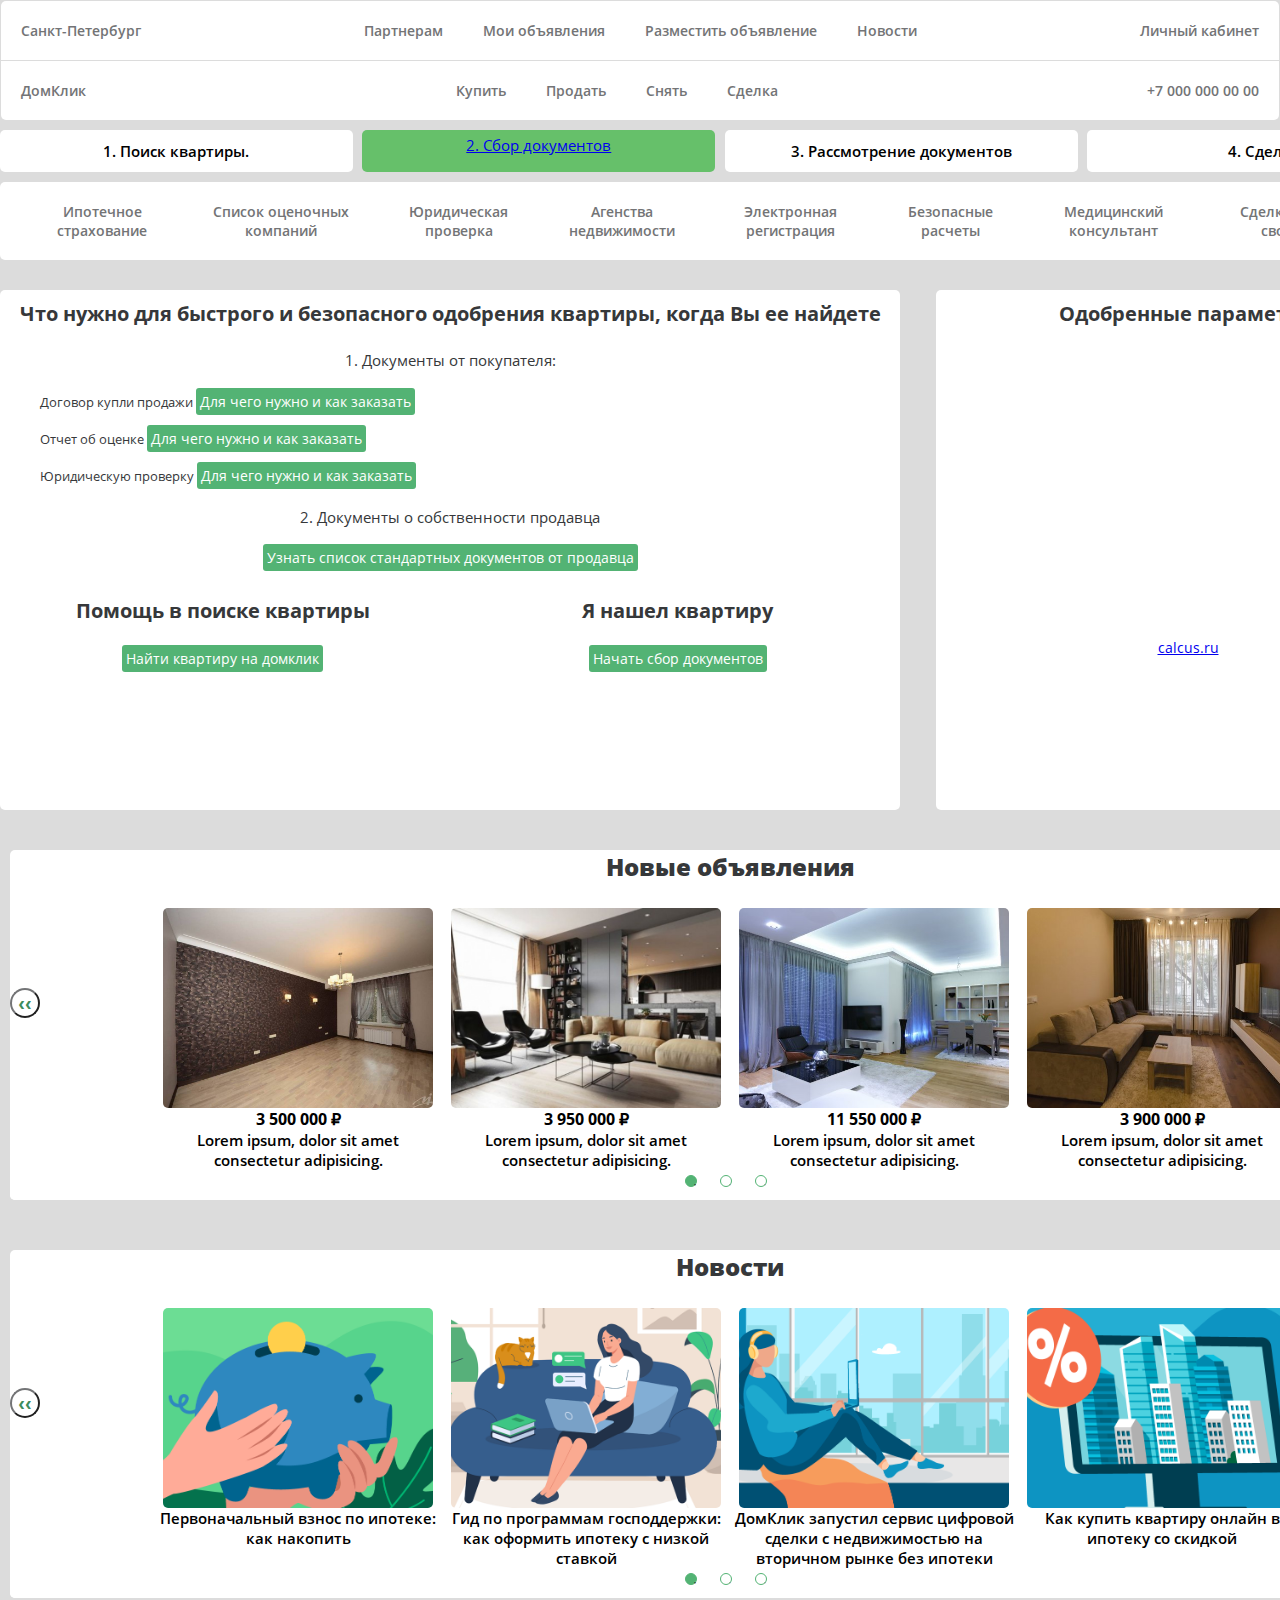
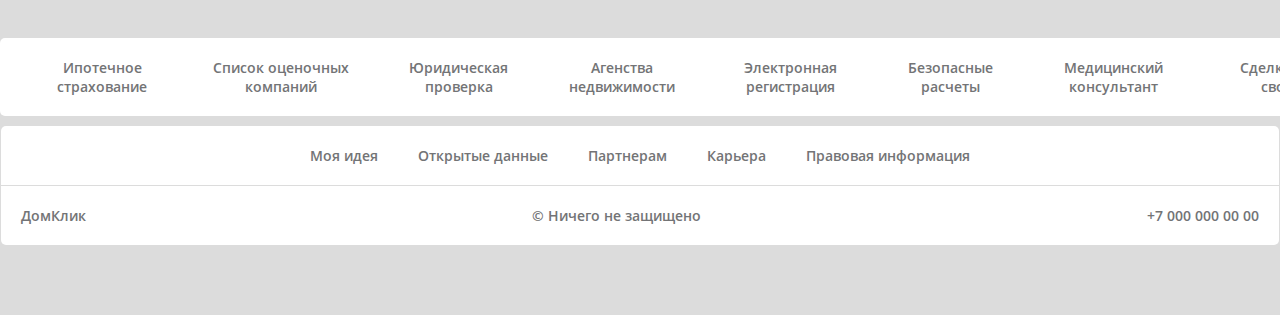
==== www/collect-documents.html @ ad29a5d5 "small update" ====
<!DOCTYPE html>
<html lang="ru">

<head>
  <meta charset="UTF-8">
  <meta http-equiv="X-UA-Compatible" content="IE=edge">
  <meta name="viewport" content="width=device-width, initial-scale=1.0">
  <link rel="stylesheet" type="text/css" href="style/style.css">
  <link rel="stylesheet" href="index.html">
  <link rel="stylesheet" href="collect-documents.html">
  <title>Сбор документов</title>
</head>

<body>

  <nav class="nav-main">

    <ul class="nav-top-main">
      <a href="https://yandex.ru/maps/2/saint-petersburg/house/vereyskaya_ulitsa_16/Z0kYdQVlTEYDQFtjfXVwd3plYw==/?ll=30.325633%2C59.916610&z=18.43"
        class="logo">Санкт-Петербург</a>
      <li><a href="#">Партнерам</a></li>
      <li><a href="#">Мои объявления</a></li>
      <li><a href="#">Разместить объявление</a></li>
      <li><a href="#">Новости</a></li>
      <a href="#" class="phone">Личный кабинет</a>
    </ul>
    <ul class="nav-bottom-main">
      <a href="#" class="logo">ДомКлик</a>
      <li><a href="#">Купить</a></li>
      <li><a href="#">Продать</a></li>
      <li><a href="#">Снять</a></li>
      <li><a href="#">Сделка</a></li>
      <a href="#" class="phone">+7 000 000 00 00</a>
    </ul>

  </nav>

  <main>
    <div class="container">
      <!--Div class="histori" показывает путь клиента из 4 шагов до сделки.-->
      <div class="status">
        <div class="status-wrap">
          <div class="status-item">
            <a href="index.html">
              <p>1. Поиск квартиры.</p>
            </a>
          </div>
          <div class="bg-color">
            <a href="collect-documents.html">
              <p>2. Сбор документов</p>
            </a>
          </div>
          <div class="status-item">
            <a href="#">
              <p>3. Рассмотрение документов</p>
            </a>
          </div>
          <div class="status-item">
            <a href="#">
              <p>4. Сделка</p>
            </a>
          </div>
        </div>
      </div>
    </div>

    <section class="services">
      <div class="container">
        <div class="services-list">
          <div class="services-item">
            <a href="#">Ипотечное страхование</a>
          </div>
          <div class="services-item">
            <a href="#">Список оценочных компаний</a>
          </div>
          <div class="services-item">
            <a href="#">Юридическая проверка</a>
          </div>
          <div class="services-item">
            <a href="#">Агенства недвижимости</a>
          </div>
          <div class="services-item">
            <a href="#">Электронная регистрация</a>
          </div>
          <div class="services-item">
            <a href="#">Безопасные расчеты</a>
          </div>
          <div class="services-item">
            <a href="#">Медицинский консультант</a>
          </div>
          <div class="services-item">
            <a href="#">Сделка под ключ за свои средства</a>
          </div>
        </div>
      </div>
    </section>

    <section class="center">
      <div class="container">
        <div class="center-wrap">
          <div class="left">
            <div class="info">
                            <h4>Что нужно для быстрого и безопасного одобрения квартиры, когда Вы ее найдете</h4><br>
                            <p>1. Документы от покупателя:</p><br>
                            <ul class="info-list">
                                <li> Договор купли продажи <a class="button"
                                        href="https://blog.domclick.ru/post/kak-oformit-dogovor-kupli-prodazhi-zhilya-onlajn"
                                        target="_blank">Для чего нужно и как заказать</a></li><br>
                                <li>Отчет об оценке <a class="button" href="https://domclick.ru/ocenka/search"
                                        target="_blank">Для чего нужно и как заказать</a></li><br>
                                <li>Юридическую проверку <a class="button"
                                        href="https://pravo.domclick.ru/?from=topline2020&_ga=2.106067203.1857061981.1623784456-386300981.1615645437"
                                        target="_blank">Для чего нужно и как заказать</a></li>
                            </ul><br>
                            <p>2. Документы о собственности продавца<br><br> <a class="button"
                                    href="https://ipoteka.domclick.ru/docs?from=topline2020&_ga=2.26956093.1857061981.1623784456-386300981.1615645437"
                                    target="_blank">Узнать список стандартных документов от продавца</a></p>
                        </div>
                        <div class="NextStep">
                            <div class="Acolumn">
                                <h4>Помощь в поиске квартиры</h4> <br>
                                <a class="button_non"
                                    href="https://spb.domclick.ru/?from=topline2020&_ga=2.68187409.1857061981.1623784456-386300981.1615645437"
                                    target="_blank"> Найти квартиру на домклик</a>
                            </div>
                            <div class="Bcolumn">
                                <h4>Я нашел квартиру</h4> <br>
                                <a class="button_non" href="#">Начать сбор документов</a>
                            </div>
                        </div>
            <!-- <div class="left-wrap">
              <ul class="left-list">
                <li class="left-item">
                  <div class="left-card">
                    <a href="#">
                      <img src="img/img/kv_poisk.jpg" alt="Помощь в поиске объекта недвижимости" class="left-img">
                      <p class="name1">Помощь в поиске квартиры</p>
                    </a>
                  </div>
                </li>
                <li class="left-item">
                  <div class="left_card">
                    <a href="./collect-documents.html">
                      <img src="img/img/kv_found.png" alt="Помощь в поиске объекта недвижимости" class="left-img">
                      <p class="name1">Я нашел недвижимость</p>
                    </a>
                  </div>
                </li>
              </ul>
              <ul class="left-list">
                <li class="left-item">
                  <div class="left-card">
                    <a href="#">
                      <img src="img/img/kv_keys.jpg" alt="Помощь в поиске объекта недвижимости" class="left-img">
                      <p class="name2">Сделка под ключ</p>
                    </a>
                  </div>
                </li>
                <li class="left-item">
                  <div class="left-card">
                    <a href="#">
                      <img src="img/img/kv_protected.jpg" alt="Помощь в поиске объекта недвижимости" class="left-img">
                      <p class="name2">Безопасная сделка</p>
                    </a>
                  </div>
                </li>
              </ul>
            </div>
          </div> -->
        </div>
            <!-- Эта **** карусель не хочет работать нормально -->
            <!-- <div class="right js-slider-wrap">
                        <button class="slider-btn prev js-btn-prev">prev</button>
                        <div class="slider js-slider">
                            <div class="info slider-item">
                                <h4>Вам одобрено 6 000 000</h4><br>
                                <p>Программа - приобретение готового жилья</p><br>
                                <p>Срок ипотеки - 240 мес</p><br>
                                <p>Процентная ставка - 9% (Процентная ставка может измениться) <br><br><a class="button"
                                        href="https://help.domclick.ru/сервис-электронной-регистрации/" target="_blank">
                                        (Сервисы
                                        банка снижающие процентую ставку)</a></p>
                                <div>
                                    <h4>Расходы и сервисы</h4> <br>
                                    <a class="button_non" href="#">Узнать расходы на сделку и сервисы </a>
                                </div>
                            </div>
                            <div class="info slider-item">
                                <h4>Вам одобрено 6 000 000</h4><br>
                                <p>Программа - приобретение готового жилья</p><br>
                                <p>Срок ипотеки - 240 мес</p><br>
                                <p>Процентная ставка - 9% (Процентная ставка может измениться) <br><br><a class="button"
                                        href="https://help.domclick.ru/сервис-электронной-регистрации/" target="_blank">
                                        (Сервисы
                                        банка снижающие процентую ставку)</a></p>
                                <div>
                                    <h4>Расходы и сервисы</h4> <br>
                                    <a class="button_non" href="#">Узнать расходы на сделку и сервисы </a>
                                </div>
                            </div>
                        </div>
                        <button class="slider-btn next js-btn-next">next</button>
                    </div> -->

            <div class="right">
              <div class="info">
                <h4>Одобренные параметры</h4>
                <iframe id="calcus-iframe-ipoteka" width="100%" height="300" frameborder="0"
                  style="width:1px; min-width: 100%;" scrolling="no"
                  src="https://calcus.ru/kalkulyator-ipoteki?embed=1&lang=ru&bgcolor=%23fff&buttoncolor=%23408c5b&type=1&cost=5000000&start_sum_type=1&start_sum=1000000&credit_sum=4000000&period_type=Y&period=20&currency_text=%E2%82%BD"
                  referrerpolicy="no-referrer-when-downgrade"></iframe>
                <div style="margin-top:5px; font-size: 0.9em; color:#999">
                  <a href="https://calcus.ru/kalkulyator-ipoteki" target="_blank">calcus.ru</a>
                </div>
                <script>
                  window.addEventListener('message', function (event) {
                    if (height_ipoteka = event.data['height_ipoteka']) {
                      document.getElementById('calcus-iframe-ipoteka').style.height = height_ipoteka + 'px'
                    }
                  })
                </script>
              </div>
            </div>

            <!-- <div class="right">
                        <div class="info">
                            <h4>Вам одобрено 6 000 000</h4><br>
                            <p>Программа - приобретение готового жилья</p><br>
                            <p>Срок ипотеки - 240 мес</p><br>
                            <p>Процентная ставка - 9% (Процентная ставка может измениться) <br><br><a class="button"
                                    href="https://help.domclick.ru/сервис-электронной-регистрации/" target="_blank">
                                    (Сервисы
                                    банка снижающие процентую ставку)</a></p>
                            <div>
                                <h4>Расходы и сервисы</h4> <br>
                                <a class="button_non" href="#">Узнать расходы на сделку и сервисы </a>
                            </div>
                        </div>
                    </div> -->


          </div>
        </div>
    </section>

    <!-- <section class="manage-mortgage">
            <div class="container">
                <h4>Управление ипотекой с комфортом</h4>
                <ul class="comfort">
                    <li>Как заказать справку <a class="button" href="https://lks.domclick.ru/services/"
                            target="_blank">Подробнее</a></li><br>
                    <li>Как вносить платежи, частично или полностью погашайте кредит прямо в приложении Сбербанк
                        онлайн
                        <a class="button" href="https://lks.domclick.ru/services/" target="_blank">Подробнее</a>
                    </li>
                    <br>
                    <li>Ипотечные каникулы и много другое <a class="button" href="https://lks.domclick.ru/services/"
                            target="_blank">Подробнее</a></li><br>
                </ul>
            </div>
        </section> -->



    <section class="advert">
      <div class="container">
        <div class="advert-new">
          <h2><strong>Новые объявления</strong></h2>
          <div class="advt-wrap js-slider-wrap">
            <button class="slider-btn prev js-btn-prev">‹‹</button>
            <div class="slider js-slider">
              <div class="slider-item">
                <a href="#" class="advt-link">
                  <img src="img/img/advt1.jpg" alt="фото квартиры" class="photo">
                  <strong>3 500 000 ₽</strong>
                  <p>Lorem ipsum, dolor sit amet consectetur adipisicing.</p>
                </a>
              </div>
              <div class="slider-item">
                <a href="#" class="advt-link">
                  <img src="img/img/advt10.jpg" alt="фото квартиры" class="photo">
                  <strong>3 950 000 ₽</strong>
                  <p>Lorem ipsum, dolor sit amet consectetur adipisicing.</p>
                </a>
              </div>
              <div class="slider-item">
                <a href="#" class="advt-link">
                  <img src="img/img/advt3.jpg" alt="фото квартиры" class="photo">
                  <strong>11 550 000 ₽</strong>
                  <p>Lorem ipsum, dolor sit amet consectetur adipisicing.</p>
                </a>
              </div>
              <div class="slider-item">
                <a href="#" class="advt-link">
                  <img src="img/img/advt4.jpg" alt="фото квартиры" class="photo">
                  <strong>3 900 000 ₽</strong>
                  <p>Lorem ipsum, dolor sit amet consectetur adipisicing.</p>
                </a>
              </div>
              <div class="slider-item">
                <a href="#" class="advt-link">
                  <img src="img/img/advt5.jpg" alt="фото квартиры" class="photo">
                  <strong>6 000 000 ₽</strong>
                  <p>Lorem ipsum, dolor sit amet consectetur adipisicing.</p>
                </a>
              </div>
              <div class="slider-item">
                <a href="#" class="advt-link">
                  <img src="img/img/advt6.jpg" alt="фото квартиры" class="photo">
                  <strong>4 000 000 ₽</strong>
                  <p>Lorem ipsum, dolor sit amet consectetur adipisicing.</p>
                </a>
              </div>
              <div class="slider-item">
                <a href="#" class="advt-link">
                  <img src="img/img/advt7.jpg" alt="фото квартиры" class="photo">
                  <strong>8 000 000 ₽</strong>
                  <p>Lorem ipsum, dolor sit amet consectetur adipisicing.</p>
                </a>
              </div>
              <div class="slider-item">
                <a href="#" class="advt-link">
                  <img src="img/img/advt8.jpg" alt="фото квартиры" class="photo">
                  <strong>4 000 000 ₽</strong>
                  <p>Lorem ipsum, dolor sit amet consectetur adipisicing.</p>
                </a>
              </div>
              <div class="slider-item">
                <a href="#" class="advt-link">
                  <img src="img/img/advt9.jpg" alt="фото квартиры" class="photo">
                  <strong>5 100 000 ₽</strong>
                  <p>Lorem ipsum, dolor sit amet consectetur adipisicing.</p>
                </a>
              </div>
              <div class="slider-item">
                <a href="#" class="advt-link">
                  <img src="img/img/advt10.jpg" alt="фото квартиры" class="photo">
                  <strong>3 950 000 ₽</strong>
                  <p>Lorem ipsum, dolor sit amet consectetur adipisicing.</p>
                </a>
              </div>
            </div>
            <button class="slider-btn next js-btn-next">››</button>
          </div>
        </div>
      </div>
    </section>

    <section class="news">
      <div class="container">
        <div class="news-new">
          <h2><strong>Новости</strong></h2>
          <div class="news-wrap js-slider-wrap">
            <button class="slider-btn prev js-btn-prev">‹‹</button>
            <div class="slider js-slider">
              <div class="slider-item">
                <a href="#" class="news-link">
                  <img src="img/img/news1.png" alt="изображение новостой ленты" class="photo">
                  <p>Первоначальный взнос по ипотеке: как накопить</p>
                </a>
              </div>
              <div class="slider-item">
                <a href="#" class="news-link">
                  <img src="img/img/news2.png" alt="изображение новостой ленты" class="photo">
                  <p>Гид по программам господдержки: как оформить ипотеку с низкой ставкой</p>
                </a>
              </div>
              <div class="slider-item">
                <a href="#" class="news-link">
                  <img src="img/img/news3.png" alt="изображение новостой ленты" class="photo">
                  <p>ДомКлик запустил сервис цифровой сделки с недвижимостью на вторичном рынке без ипотеки</p>
                </a>
              </div>
              <div class="slider-item">
                <a href="#" class="news-link">
                  <img src="img/img/news4.png" alt="изображение новостой ленты" class="photo">
                  <p>Как купить квартиру онлайн в ипотеку со скидкой</p>
                </a>
              </div>
              <div class="slider-item">
                <a href="#" class="news-link">
                  <img src="img/img/news5.png" alt="изображение новостой ленты" class="photo">
                  <p>Как купить квартиру: 6 советов по выбору жилья</p>
                </a>
              </div>
              <div class="slider-item">
                <a href="#" class="news-link">
                  <img src="img/img/news6.jpg" alt="изображение новостой ленты" class="photo">
                  <p>Где и как провести сделку без ипотеки</p>
                </a>
              </div>
              <div class="slider-item">
                <a href="#" class="news-link">
                  <img src="img/img/news7.png" alt="изображение новостой ленты" class="photo">
                  <p>Что проверить перед покупкой квартиры: чек-лист</p>
                </a>
              </div>
              <div class="slider-item">
                <a href="#" class="news-link">
                  <img src="img/img/news8.png" alt="изображение новостой ленты" class="photo">
                  <p>Как подтвердить свой доход и занятость при покупке квартиры в ипотеку Сбербанка</p>
                </a>
              </div>
              <div class="slider-item">
                <a href="#" class="news-link">
                  <img src="img/img/news9.png" alt="изображение новостой ленты" class="photo">
                  <p>Почему банк не одобрил ипотеку: главные причины отказа</p>
                </a>
              </div>
              <div class="slider-item">
                <a href="#" class="news-link">
                  <img src="img/img/news10.png" alt="изображение новостой ленты" class="photo">
                  <p>Как найти и купить недвижимость на ДомКлик: инструкция с видео</p>
                </a>
              </div>
            </div>
            <button class="slider-btn next js-btn-next">››</button>
          </div>
        </div>
      </div>
    </section>

    <section class="services">
      <div class="container">
        <div class="services-list">
          <div class="services-item">
            <a href="#">Ипотечное страхование</a>
          </div>
          <div class="services-item">
            <a href="#">Список оценочных компаний</a>
          </div>
          <div class="services-item">
            <a href="#">Юридическая проверка</a>
          </div>
          <div class="services-item">
            <a href="#">Агенства недвижимости</a>
          </div>
          <div class="services-item">
            <a href="#">Электронная регистрация</a>
          </div>
          <div class="services-item">
            <a href="#">Безопасные расчеты</a>
          </div>
          <div class="services-item">
            <a href="#">Медицинский консультант</a>
          </div>
          <div class="services-item">
            <a href="#">Сделка под ключ за свои средства</a>
          </div>
        </div>
      </div>
    </section>
  </main>



  <footer class="nav-footer">

    <ul class="nav-top-footer">
      <li><a href="#">Моя идея</a></li>
      <li><a href="#">Открытые данные</a></li>
      <li><a href="#">Партнерам</a></li>
      <li><a href="#">Карьера</a></li>
      <li><a href="#">Правовая информация</a></li>
    </ul>
    <ul class="nav-bottom-footer">
      <a href="#" class="logo">ДомКлик</a>
      <li><a href="#">© Ничего не защищено</a></li>
      <a href="#" class="phone">+7 000 000 00 00</a>
    </ul>

  </footer>

  <section class="connect_button">
    <!-- <div class="connect_message">
            <a href="#"><img src="img/icons/icon_massege_40px.png" alt="иконка сообщения"></a>
        </div>
        <div class="connect_add">
            <a href="#"><img src="img/icons/icon_plus_40px.png" alt="иконка добавить"></a>
        </div> -->
  </section>

  <script src="scripts/jquery-3.6.0.min.js"></script>
  <script src="scripts/slick.min.js"></script>
  <script src="scripts/script.js"></script>
</body>

</html>
---- www/style/style.css ----
@charset "UTF-8";
/* open-sans-300 - latin_cyrillic */
@font-face {
  font-family: 'Open Sans';
  font-style: normal;
  font-weight: 300;
  src: url("../fonts/open-sans-v20-latin_cyrillic-300.eot");
  /* IE9 Compat Modes */
  src: local(""), url("../fonts/open-sans-v20-latin_cyrillic-300.eot?#iefix") format("embedded-opentype"), url("../fonts/open-sans-v20-latin_cyrillic-300.woff2") format("woff2"), url("../fonts/open-sans-v20-latin_cyrillic-300.woff") format("woff"), url("../fonts/open-sans-v20-latin_cyrillic-300.ttf") format("truetype"), url("../fonts/open-sans-v20-latin_cyrillic-300.svg#OpenSans") format("svg");
  /* Legacy iOS */
}

/* open-sans-300italic - latin_cyrillic */
@font-face {
  font-family: 'Open Sans';
  font-style: italic;
  font-weight: 300;
  src: url("../fonts/open-sans-v20-latin_cyrillic-300italic.eot");
  /* IE9 Compat Modes */
  src: local(""), url("../fonts/open-sans-v20-latin_cyrillic-300italic.eot?#iefix") format("embedded-opentype"), url("../fonts/open-sans-v20-latin_cyrillic-300italic.woff2") format("woff2"), url("../fonts/open-sans-v20-latin_cyrillic-300italic.woff") format("woff"), url("../fonts/open-sans-v20-latin_cyrillic-300italic.ttf") format("truetype"), url("../fonts/open-sans-v20-latin_cyrillic-300italic.svg#OpenSans") format("svg");
  /* Legacy iOS */
}

/* open-sans-regular - latin_cyrillic */
@font-face {
  font-family: 'Open Sans';
  font-style: normal;
  font-weight: 400;
  src: url("../fonts/open-sans-v20-latin_cyrillic-regular.eot");
  /* IE9 Compat Modes */
  src: local(""), url("../fonts/open-sans-v20-latin_cyrillic-regular.eot?#iefix") format("embedded-opentype"), url("../fonts/open-sans-v20-latin_cyrillic-regular.woff2") format("woff2"), url("../fonts/open-sans-v20-latin_cyrillic-regular.woff") format("woff"), url("../fonts/open-sans-v20-latin_cyrillic-regular.ttf") format("truetype"), url("../fonts/open-sans-v20-latin_cyrillic-regular.svg#OpenSans") format("svg");
  /* Legacy iOS */
}

/* open-sans-italic - latin_cyrillic */
@font-face {
  font-family: 'Open Sans';
  font-style: italic;
  font-weight: 400;
  src: url("../fonts/open-sans-v20-latin_cyrillic-italic.eot");
  /* IE9 Compat Modes */
  src: local(""), url("../fonts/open-sans-v20-latin_cyrillic-italic.eot?#iefix") format("embedded-opentype"), url("../fonts/open-sans-v20-latin_cyrillic-italic.woff2") format("woff2"), url("../fonts/open-sans-v20-latin_cyrillic-italic.woff") format("woff"), url("../fonts/open-sans-v20-latin_cyrillic-italic.ttf") format("truetype"), url("../fonts/open-sans-v20-latin_cyrillic-italic.svg#OpenSans") format("svg");
  /* Legacy iOS */
}

/* open-sans-600 - latin_cyrillic */
@font-face {
  font-family: 'Open Sans';
  font-style: normal;
  font-weight: 600;
  src: url("../fonts/open-sans-v20-latin_cyrillic-600.eot");
  /* IE9 Compat Modes */
  src: local(""), url("../fonts/open-sans-v20-latin_cyrillic-600.eot?#iefix") format("embedded-opentype"), url("../fonts/open-sans-v20-latin_cyrillic-600.woff2") format("woff2"), url("../fonts/open-sans-v20-latin_cyrillic-600.woff") format("woff"), url("../fonts/open-sans-v20-latin_cyrillic-600.ttf") format("truetype"), url("../fonts/open-sans-v20-latin_cyrillic-600.svg#OpenSans") format("svg");
  /* Legacy iOS */
}

/* open-sans-600italic - latin_cyrillic */
@font-face {
  font-family: 'Open Sans';
  font-style: italic;
  font-weight: 600;
  src: url("../fonts/open-sans-v20-latin_cyrillic-600italic.eot");
  /* IE9 Compat Modes */
  src: local(""), url("../fonts/open-sans-v20-latin_cyrillic-600italic.eot?#iefix") format("embedded-opentype"), url("../fonts/open-sans-v20-latin_cyrillic-600italic.woff2") format("woff2"), url("../fonts/open-sans-v20-latin_cyrillic-600italic.woff") format("woff"), url("../fonts/open-sans-v20-latin_cyrillic-600italic.ttf") format("truetype"), url("../fonts/open-sans-v20-latin_cyrillic-600italic.svg#OpenSans") format("svg");
  /* Legacy iOS */
}

/* open-sans-700 - latin_cyrillic */
@font-face {
  font-family: 'Open Sans';
  font-style: normal;
  font-weight: 700;
  src: url("../fonts/open-sans-v20-latin_cyrillic-700.eot");
  /* IE9 Compat Modes */
  src: local(""), url("../fonts/open-sans-v20-latin_cyrillic-700.eot?#iefix") format("embedded-opentype"), url("../fonts/open-sans-v20-latin_cyrillic-700.woff2") format("woff2"), url("../fonts/open-sans-v20-latin_cyrillic-700.woff") format("woff"), url("../fonts/open-sans-v20-latin_cyrillic-700.ttf") format("truetype"), url("../fonts/open-sans-v20-latin_cyrillic-700.svg#OpenSans") format("svg");
  /* Legacy iOS */
}

/* open-sans-700italic - latin_cyrillic */
@font-face {
  font-family: 'Open Sans';
  font-style: italic;
  font-weight: 700;
  src: url("../fonts/open-sans-v20-latin_cyrillic-700italic.eot");
  /* IE9 Compat Modes */
  src: local(""), url("../fonts/open-sans-v20-latin_cyrillic-700italic.eot?#iefix") format("embedded-opentype"), url("../fonts/open-sans-v20-latin_cyrillic-700italic.woff2") format("woff2"), url("../fonts/open-sans-v20-latin_cyrillic-700italic.woff") format("woff"), url("../fonts/open-sans-v20-latin_cyrillic-700italic.ttf") format("truetype"), url("../fonts/open-sans-v20-latin_cyrillic-700italic.svg#OpenSans") format("svg");
  /* Legacy iOS */
}

/* open-sans-800 - latin_cyrillic */
@font-face {
  font-family: 'Open Sans';
  font-style: normal;
  font-weight: 800;
  src: url("../fonts/open-sans-v20-latin_cyrillic-800.eot");
  /* IE9 Compat Modes */
  src: local(""), url("../fonts/open-sans-v20-latin_cyrillic-800.eot?#iefix") format("embedded-opentype"), url("../fonts/open-sans-v20-latin_cyrillic-800.woff2") format("woff2"), url("../fonts/open-sans-v20-latin_cyrillic-800.woff") format("woff"), url("../fonts/open-sans-v20-latin_cyrillic-800.ttf") format("truetype"), url("../fonts/open-sans-v20-latin_cyrillic-800.svg#OpenSans") format("svg");
  /* Legacy iOS */
}

/* open-sans-800italic - latin_cyrillic */
@font-face {
  font-family: 'Open Sans';
  font-style: italic;
  font-weight: 800;
  src: url("../fonts/open-sans-v20-latin_cyrillic-800italic.eot");
  /* IE9 Compat Modes */
  src: local(""), url("../fonts/open-sans-v20-latin_cyrillic-800italic.eot?#iefix") format("embedded-opentype"), url("../fonts/open-sans-v20-latin_cyrillic-800italic.woff2") format("woff2"), url("../fonts/open-sans-v20-latin_cyrillic-800italic.woff") format("woff"), url("../fonts/open-sans-v20-latin_cyrillic-800italic.ttf") format("truetype"), url("../fonts/open-sans-v20-latin_cyrillic-800italic.svg#OpenSans") format("svg");
  /* Legacy iOS */
}

/* >>>>>> Стилизация slider <<<<<< */
.slick-slider {
  position: relative;
  display: block;
  box-sizing: border-box;
  -webkit-touch-callout: none;
  -webkit-user-select: none;
  -khtml-user-select: none;
  -moz-user-select: none;
  -ms-user-select: none;
  user-select: none;
  -ms-touch-action: pan-y;
  touch-action: pan-y;
  -webkit-tap-highlight-color: transparent;
}

.slick-list {
  position: relative;
  overflow: hidden;
  display: block;
  margin: 0;
  padding: 0;
}

.slick-list:focus {
  outline: none;
}

.slick-list.dragging {
  cursor: pointer;
  cursor: hand;
}

.slick-slider .slick-track,
.slick-slider .slick-list {
  -webkit-transform: translate3d(0, 0, 0);
  -moz-transform: translate3d(0, 0, 0);
  -ms-transform: translate3d(0, 0, 0);
  -o-transform: translate3d(0, 0, 0);
  transform: translate3d(0, 0, 0);
}

.slick-track {
  position: relative;
  left: 0;
  top: 0;
  display: block;
  margin-left: auto;
  margin-right: auto;
}

.slick-track:before, .slick-track:after {
  content: "";
  display: table;
}

.slick-track:after {
  clear: both;
}

.slick-loading .slick-track {
  visibility: hidden;
}

.slick-slide {
  float: left;
  height: 100%;
  min-height: 1px;
  display: none;
}

[dir="rtl"] .slick-slide {
  float: right;
}

.slick-slide img {
  display: block;
}

.slick-slide.slick-loading img {
  display: none;
}

.slick-slide.dragging img {
  pointer-events: none;
}

.slick-initialized .slick-slide {
  display: block;
}

.slick-loading .slick-slide {
  visibility: hidden;
}

.slick-vertical .slick-slide {
  display: block;
  height: auto;
  border: 1px solid transparent;
}

.slick-arrow.slick-hidden {
  display: none;
}

/* Slider */
.slick-loading .slick-list {
  background: #fff url("./ajax-loader.gif") center center no-repeat;
}

/* Icons */
@font-face {
  font-family: "slick";
  src: url("./fonts/slick.eot");
  src: url("./fonts/slick.eot?#iefix") format("embedded-opentype"), url("./fonts/slick.woff") format("woff"), url("./fonts/slick.ttf") format("truetype"), url("./fonts/slick.svg#slick") format("svg");
  font-weight: normal;
  font-style: normal;
}

/* Arrows */
.slick-prev,
.slick-next {
  position: absolute;
  display: block;
  height: 20px;
  width: 20px;
  line-height: 0px;
  font-size: 0px;
  cursor: pointer;
  background: transparent;
  color: transparent;
  top: 50%;
  -webkit-transform: translate(0, -50%);
  -ms-transform: translate(0, -50%);
  transform: translate(0, -50%);
  padding: 0;
  border: none;
  outline: none;
}

.slick-prev:hover, .slick-prev:focus,
  .slick-next:hover,
  .slick-next:focus {
  outline: none;
  background: transparent;
  color: transparent;
}

.slick-prev:hover:before, .slick-prev:focus:before,
    .slick-next:hover:before,
    .slick-next:focus:before {
  opacity: 1;
}

.slick-prev.slick-disabled:before,
  .slick-next.slick-disabled:before {
  opacity: 0.25;
}

.slick-prev:before,
  .slick-next:before {
  font-family: "slick";
  font-size: 20px;
  line-height: 1;
  color: white;
  opacity: 0.75;
  -webkit-font-smoothing: antialiased;
  -moz-osx-font-smoothing: grayscale;
}

.slick-prev {
  left: -25px;
}

[dir="rtl"] .slick-prev {
  left: auto;
  right: -25px;
}

.slick-prev:before {
  content: "←";
}

[dir="rtl"] .slick-prev:before {
  content: "→";
}

.slick-next {
  right: -25px;
}

[dir="rtl"] .slick-next {
  left: -25px;
  right: auto;
}

.slick-next:before {
  content: "→";
}

[dir="rtl"] .slick-next:before {
  content: "←";
}

/* Dots */
.slick-dotted.slick-slider {
  margin-bottom: 30px;
}

.slick-dots {
  position: absolute;
  bottom: -25px;
  list-style: none;
  display: block;
  text-align: center;
  padding: 0;
  margin: 0;
  width: 100%;
}

.slick-dots li {
  position: relative;
  display: inline-block;
  height: 20px;
  width: 20px;
  margin: 0 5px;
  padding: 0;
  cursor: pointer;
}

.slick-dots li button {
  border: 0;
  background: transparent;
  display: block;
  height: 20px;
  width: 20px;
  outline: none;
  line-height: 0px;
  font-size: 0px;
  color: transparent;
  padding: 5px;
  cursor: pointer;
}

.slick-dots li button:hover, .slick-dots li button:focus {
  outline: none;
}

.slick-dots li button:hover:before, .slick-dots li button:focus:before {
  opacity: 1;
}

.slick-dots li button:before {
  position: absolute;
  top: 0;
  left: 0;
  content: "•";
  width: 20px;
  height: 20px;
  font-family: "slick";
  font-size: 6px;
  line-height: 20px;
  text-align: center;
  color: black;
  opacity: 0.25;
  -webkit-font-smoothing: antialiased;
  -moz-osx-font-smoothing: grayscale;
}

.slick-dots li.slick-active button:before {
  color: black;
  opacity: 0.75;
}

/* >>>>>> Стилизация основных стилей (границы, цвет, шрифт) <<<<<< */
* {
  box-sizing: border-box;
  margin: 0;
}

.container {
  width: 1440px;
  margin: 0 auto;
  background-color: gainsboro;
  position: relative;
  z-index: 1000;
}

header div {
  padding: 50px;
}

body {
  text-align: center;
  color: #36383a;
  background-color: gainsboro;
  margin-bottom: 15px;
  font-family: "Open Sans", sans-serif;
}

body div {
  margin: 0;
  background-color: white;
}

footer {
  margin-bottom: 70px;
}

h4 {
  margin-bottom: 1px;
  font-size: 20px;
  margin-top: 10px;
}

p {
  margin: 0px;
  font-size: 15px;
  text-decoration: none;
}

ul {
  list-style: none;
  font-size: 13px;
}

/* >>>>>>Кнопки<<<<<< */
.button {
  font-size: 14px;
  color: #fff;
  font-weight: 500;
  text-decoration: none;
  padding: 4px;
  border-radius: 3px;
  background: #53b374;
  transition: 0.2s;
}

.button:hover {
  background: #21a038;
}

.button_sales:active {
  background: #305f47;
  box-shadow: 0 3px #408c5b inset;
}

.button_non {
  font-size: 14px;
  color: #fff;
  font-weight: 500;
  text-decoration: none;
  padding: 4px;
  border-radius: 3px;
  background: #53b374;
  transition: 0.2s;
}

.button_non:hover {
  background: #059e52;
}

.button_non:active {
  background: #305f47;
  box-shadow: #408c5b;
}

/* >>>>>> Стилизация promo <<<<<< */
.take_action {
  border-radius: 5px;
  margin-bottom: 10px;
}

.take_action:hover {
  box-shadow: 0 0 30px #21a038;
}

.manage-mortgage-wrap {
  background-color: #fff;
  height: auto;
  border-radius: 5px;
  margin-top: 10px;
  margin-bottom: 0px;
}

.manage_mortgage:hover {
  box-shadow: 0 0 30px #21a038;
}

.comfort li {
  text-align: left;
}

.info-list {
  text-align: left;
}

.NextStep {
  display: grid;
  grid-template-columns: repeat(2, 1fr);
  grid-gap: 10px;
  grid-auto-rows: 100px;
  grid-template-areas: "a b";
  align-items: stretch;
  border: none;
  height: 160px;
  margin-top: 20px;
}

.Acolumn a {
  grid-area: a;
}

.Bcolumn {
  grid-area: b;
}

.right div:last-child {
  height: 150px;
}

/* >>>>>> Стилизация nav-main <<<<<< */
.nav-main .nav-top-main {
  color: black;
  background-color: #fff;
  display: flex;
  justify-content: center;
  margin: 1px;
  padding: 0;
  list-style: none;
  /* убираем маркеры */
  border-radius: 5px 5px 0 0;
}

.nav-main .nav-bottom-main {
  color: black;
  background-color: #fff;
  display: flex;
  justify-content: center;
  margin: 1px;
  padding: 0;
  list-style: none;
  /* убираем маркеры */
  border-radius: 0 0 5px 5px;
}

.nav-top-main a {
  font-family: "Open Sans", sans-serif;
  font-weight: 600;
  font-size: 14px;
  display: flex;
  padding: 20px 20px;
  text-decoration: none;
  /* убираем ссылку */
  color: #737476;
}

.nav-bottom-main a {
  font-family: "Open Sans", sans-serif;
  font-weight: 600;
  font-size: 14px;
  display: flex;
  padding: 20px 20px;
  text-decoration: none;
  /* убираем ссылку */
  color: #737476;
}

.nav-top-main a:hover {
  height: 100%;
  box-shadow: 0 0 30px #21a038;
  background-color: #53b374;
  transition: 1s;
  /* время на взаимодействие при наведении */
  border-radius: 5px;
}

.nav-bottom-main a:hover {
  height: 100%;
  box-shadow: 0 0 30px #21a038;
  background-color: #53b374;
  transition: 1s;
  /* время на взаимодействие при наведении */
  border-radius: 5px;
}

/* >>>>>> Стилизация nav-footer <<<<<< */
.nav-footer .nav-top-footer {
  border-radius: 5px;
  color: black;
  background-color: #fff;
  display: flex;
  justify-content: center;
  margin: 1px;
  margin-top: 10px;
  padding: 0;
  list-style: none;
  /* убираем маркеры */
  border-radius: 5px 5px 0 0;
}

.nav-top-footer a {
  font-family: "Open Sans", sans-serif;
  font-weight: 600;
  font-size: 14px;
  display: flex;
  padding: 20px 20px;
  text-decoration: none;
  color: #737476;
}

.nav-bottom-footer a {
  font-family: "Open Sans", sans-serif;
  font-weight: 600;
  font-size: 14px;
  display: flex;
  padding: 20px 20px;
  text-decoration: none;
  color: #737476;
}

.logo {
  margin-right: auto;
}

.phone {
  margin-left: auto;
}

/* Стилизация nav_bottom_footer */
.nav-footer .nav-bottom-footer {
  border-radius: 5px;
  color: black;
  background-color: #fff;
  display: flex;
  justify-content: center;
  margin: 1px;
  padding: 0;
  list-style: none;
  /* убираем маркеры */
  border-radius: 0 0 5px 5px;
}

.nav-bottom-footer a {
  font-family: "Open Sans", sans-serif;
  font-weight: 600;
  font-size: 14px;
  display: flex;
  padding: 20px 20px;
  text-decoration: none;
  color: #737476;
}

.nav-bottom-footer a {
  font-family: "Open Sans", sans-serif;
  font-weight: 600;
  font-size: 14px;
  display: flex;
  padding: 20px 20px;
  text-decoration: none;
  color: #737476;
}

/* Стилизация наведения курсора */
.nav-top-footer a:hover {
  height: 100%;
  box-shadow: 0 0 30px #21a038;
  background-color: #53b374;
  transition: 1s;
  /* время на взаимодействие при наведении */
  border-radius: 5px;
}

.nav-bottom-footer .logo:hover,
.nav-bottom-footer .phone:hover {
  height: 100%;
  background-color: #53b374;
  box-shadow: 0 0 30px #21a038;
  transition: 1s;
  /* время на взаимодействие при наведении */
  border-radius: 5px;
}

/*
.nav_footer .nav_bottom_under {
    border-radius: 0 0 5px 5px; 
    color: $nav_font_gray;
    background-color: $white_color;
    display: flex;
    justify-content: center;
    margin: 1px;
    padding: 0;
    list-style: none;
    
}

.nav_bottom_under_list {
    
}

.nav_bottom_under_item {
    display: flex;
    justify-content: space-between;
    color: $nav_font_gray;
    margin: auto;
}

.nav_bottom_logo a {
    font-size: 14px;
    font-weight: 600;
    color: $nav_font_gray;
    text-align: center;
    text-decoration: none;
    margin: auto;
    align-items: center;
}

.nav_bottom_policy p {
    text-align: center;
    margin: auto;
    font-weight: 600;
}

.nav_bottom_social a {
    font-size: 14px;
    font-weight: 600;
    color: $nav_font_gray;
    list-style: none;
    margin: auto;
    padding-left: 0;
    text-decoration: none;
}
*/
.connect_button {
  display: flex;
  flex-direction: column;
  align-items: flex-end;
  margin-left: 0px;
  position: fixed;
  bottom: 40px;
  right: 40px;
  z-index: 900;
  width: 100%;
}

.connect_message {
  background-color: gainsboro;
}

.connect_add {
  background-color: gainsboro;
}

/* >>>>>> Стилизация services <<<<<< */
.services-list {
  display: flex;
  justify-content: space-between;
  padding-left: 20px;
  padding-right: 20px;
  border-radius: 5px;
  margin-bottom: 10px;
  margin-top: 10px;
}

.services-item {
  padding-top: 15px;
  padding-bottom: 15px;
  font-family: "Open Sans", sans-serif;
  font-weight: 600;
  font-size: 14px;
  padding: 20px 20px;
  text-decoration: none;
  /* убираем ссылку */
  color: #737476;
}

.services-item a {
  text-decoration: none;
  color: #737476;
}

.services-item:hover {
  height: 100%;
  box-shadow: 0 0 30px #21a038;
  background-color: #53b374;
  transition: 1s;
  /* время на взаимодействие при наведении */
  border-radius: 5px;
}

/* >>>>>> Стилизация slider <<<<<< */
.slider {
  width: 80%;
  margin: 0 auto;
}

.slider button {
  cursor: pointer;
}

.slider .slick-dots {
  display: flex;
  justify-content: center;
  padding-left: 0;
  list-style: none;
}

.slider .slick-dots li + li {
  margin-left: 10px;
}

.slider .slick-dots .slick-active button {
  background-color: #53b374;
}

.slider .slick-dots button {
  width: 12px;
  height: 12px;
  padding: 0;
  margin: 0;
  border-radius: 50%;
  border: 1px solid #53b374;
  font-size: 0;
}

.slider-btn {
  display: block;
  font-size: 20px;
  font-weight: 750;
  color: #408c5b;
  border-radius: 50%;
  border-color: #737476;
  background-color: #fff;
  width: 30px;
  height: 30px;
  margin-top: 80px;
  cursor: pointer;
}

.slider-btn:hover {
  box-shadow: 0 0 30px #21a038;
}

.slider-item {
  border-radius: 5px;
}

.slider-item .photo {
  display: block;
  border-radius: 5px;
  margin-left: auto;
  margin-right: auto;
  width: 270px;
  height: 200px;
  object-fit: cover;
}

.slider-item .photo:hover {
  box-shadow: 0 0 30px #21a038;
  transition: 1s;
}

.slider-item .news-link {
  text-decoration: none;
  color: black;
}

/* >>>>>> Стилизация center <<<<<< */
.center {
  margin: 30px 0 30px 0;
}

.center-wrap {
  display: flex;
  height: 100%;
  justify-content: space-between;
  border-radius: 5px;
  background-color: gainsboro;
}

.left {
  height: 520px;
  border-radius: 5px;
  width: 62.5%;
}

.left-wrap {
  display: block;
}

.left-list {
  display: flex;
  justify-content: space-around;
  padding-left: 0;
  padding: 10px 10px 10px 10px;
  margin: 10px 10px 10px 10px;
}

.left-item .name1 {
  background-color: rgba(86, 158, 89, 0.7);
  color: #fff;
  border-radius: 5px;
  padding-top: 10px;
  padding-bottom: 10px;
  position: absolute;
  display: block;
  width: 360px;
  top: 204px;
}

.left-item .name2 {
  background-color: rgba(86, 158, 89, 0.7);
  color: #fff;
  border-radius: 5px;
  padding-top: 10px;
  padding-bottom: 10px;
  position: absolute;
  display: block;
  width: 360px;
  bottom: 18px;
}

.left-img {
  width: 360px;
  height: 224px;
  border-radius: 5px;
  object-fit: cover;
}

.left-img:hover {
  box-shadow: 0 0 30px #21a038;
  transition: 1s;
}

.right {
  display: block;
  text-align: center;
  height: 520px;
  border-radius: 5px;
  width: 35%;
  padding-bottom: 0;
}

/* >>>>>> Стилизация status <<<<<< */
.status {
  background-color: gainsboro;
}

.status-item {
  margin: 50px 50px 50px 50px;
}

.status-item p {
  display: inline-block;
  color: black;
  font-weight: 600;
  text-decoration: none;
}

.status-wrap {
  display: flex;
  height: 100%;
  justify-content: space-between;
  border-radius: 5px;
  background-color: gainsboro;
  margin-top: 10px;
  margin-bottom: 10px;
  text-decoration: none;
}

.status-wrap .bg-color {
  width: 24.5%;
  margin: 0px;
  grid-area: a;
  text-align: center;
  background-color: #66c06a;
  padding: 5px;
  border-radius: 5px;
  text-decoration: none;
}

.status-wrap .status-item {
  width: 24.5%;
  grid-area: b;
  text-align: center;
  margin: 0px;
  padding: 10px;
  background-color: #fff;
  border-radius: 5px;
  text-decoration: none;
}

.status-item:hover,
.bg-color:hover {
  box-shadow: 0 0 30px #21a038;
  text-decoration: none;
}

/* >>>>>> Стилизация advert <<<<<< */
.advert {
  margin: 30px 0 40px 0;
  padding: 10px 10px 10px 10px;
  padding-bottom: 0;
}

.advt-wrap {
  display: flex;
  justify-content: space-between;
}

.advt-link p {
  font-weight: 600;
}

.advert-new {
  height: 100%;
  background-color: #fff;
  border-radius: 5px;
}

.advt-wrap {
  padding-top: 25px;
  padding-bottom: 0px;
  height: 100%;
  border-radius: 5px;
}

.slider-item {
  border-radius: 5px;
}

.slider-item .photo {
  display: block;
  border-radius: 5px;
  margin-left: auto;
  margin-right: auto;
  width: 270px;
  height: 200px;
  object-fit: cover;
}

.slider-item .photo:hover {
  box-shadow: 0 0 30px #21a038;
  transition: 1s;
}

.slider-item .advt-link {
  text-decoration: none;
  color: black;
}

/* >>>>>> Стилизация news <<<<<< */
.news {
  margin: 30px 0 40px 0;
  padding: 10px 10px 10px 10px;
  padding-bottom: 0;
}

.news-wrap {
  display: flex;
  justify-content: space-between;
}

.news-link p {
  font-weight: 600;
}

.news-new {
  height: 100%;
  background-color: #fff;
  border-radius: 5px;
}

.news-wrap {
  padding-top: 25px;
  padding-bottom: 0px;
  height: 100%;
  border-radius: 5px;
}

/*# sourceMappingURL=[data-uri] */
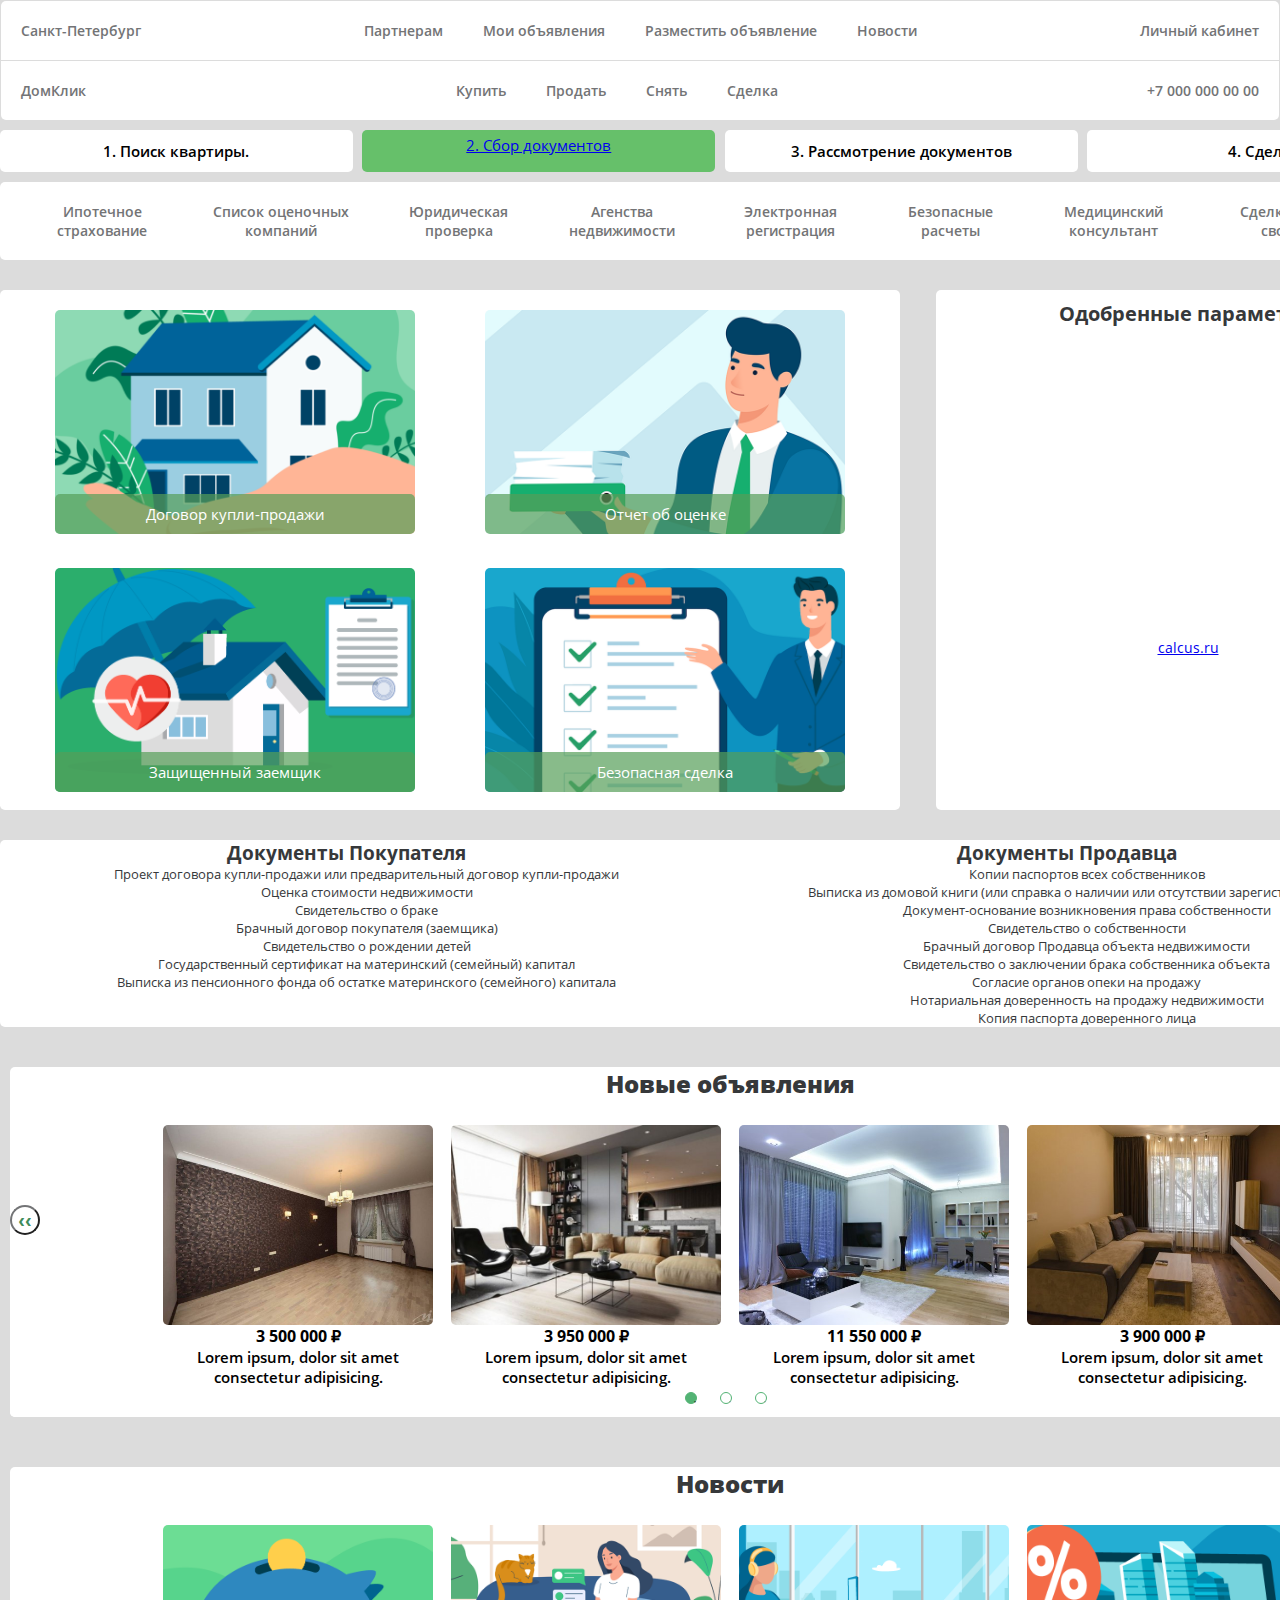
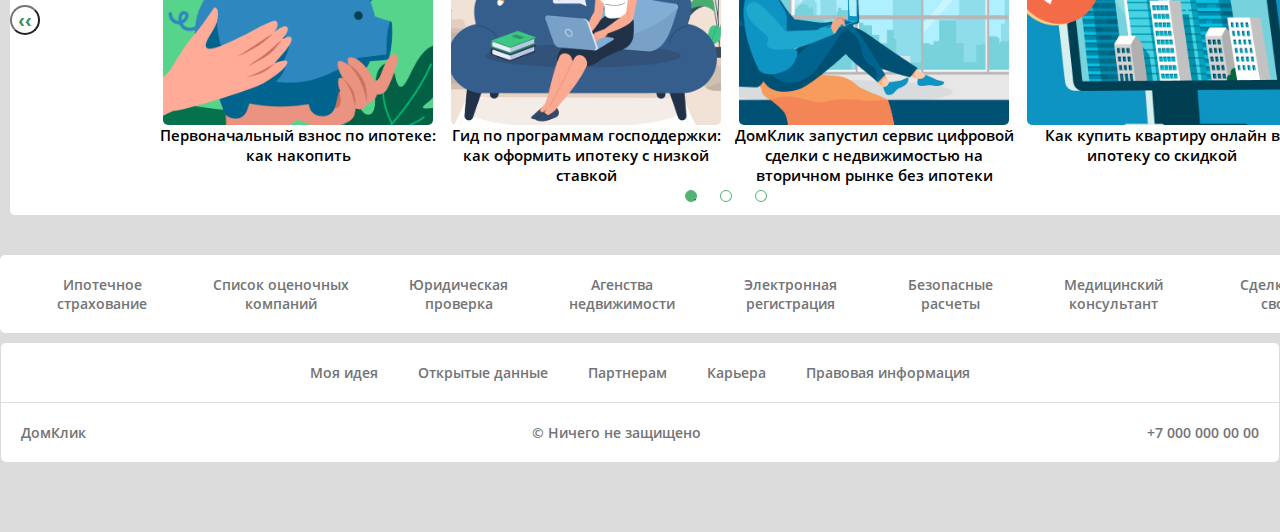
==== commit 15210eb4: "small update" ====
--- a/www/collect-documents.html
+++ b/www/collect-documents.html
@@ -99,50 +99,21 @@
       <div class="container">
         <div class="center-wrap">
           <div class="left">
-            <div class="info">
-                            <h4>Что нужно для быстрого и безопасного одобрения квартиры, когда Вы ее найдете</h4><br>
-                            <p>1. Документы от покупателя:</p><br>
-                            <ul class="info-list">
-                                <li> Договор купли продажи <a class="button"
-                                        href="https://blog.domclick.ru/post/kak-oformit-dogovor-kupli-prodazhi-zhilya-onlajn"
-                                        target="_blank">Для чего нужно и как заказать</a></li><br>
-                                <li>Отчет об оценке <a class="button" href="https://domclick.ru/ocenka/search"
-                                        target="_blank">Для чего нужно и как заказать</a></li><br>
-                                <li>Юридическую проверку <a class="button"
-                                        href="https://pravo.domclick.ru/?from=topline2020&_ga=2.106067203.1857061981.1623784456-386300981.1615645437"
-                                        target="_blank">Для чего нужно и как заказать</a></li>
-                            </ul><br>
-                            <p>2. Документы о собственности продавца<br><br> <a class="button"
-                                    href="https://ipoteka.domclick.ru/docs?from=topline2020&_ga=2.26956093.1857061981.1623784456-386300981.1615645437"
-                                    target="_blank">Узнать список стандартных документов от продавца</a></p>
-                        </div>
-                        <div class="NextStep">
-                            <div class="Acolumn">
-                                <h4>Помощь в поиске квартиры</h4> <br>
-                                <a class="button_non"
-                                    href="https://spb.domclick.ru/?from=topline2020&_ga=2.68187409.1857061981.1623784456-386300981.1615645437"
-                                    target="_blank"> Найти квартиру на домклик</a>
-                            </div>
-                            <div class="Bcolumn">
-                                <h4>Я нашел квартиру</h4> <br>
-                                <a class="button_non" href="#">Начать сбор документов</a>
-                            </div>
-                        </div>
-            <!-- <div class="left-wrap">
+            <div class="left-wrap">
               <ul class="left-list">
                 <li class="left-item">
                   <div class="left-card">
                     <a href="#">
-                      <img src="img/img/kv_poisk.jpg" alt="Помощь в поиске объекта недвижимости" class="left-img">
-                      <p class="name1">Помощь в поиске квартиры</p>
+                      <img src="img/img/cd_dkp.png" alt="Заказать Договор купли-продажи" class="left-img">
+                      <p class="name1">Договор купли-продажи</p>
                     </a>
                   </div>
                 </li>
                 <li class="left-item">
                   <div class="left_card">
-                    <a href="./collect-documents.html">
-                      <img src="img/img/kv_found.png" alt="Помощь в поиске объекта недвижимости" class="left-img">
-                      <p class="name1">Я нашел недвижимость</p>
+                    <a href="#">
+                      <img src="img/img/cd_otchet.png" alt="Заказать Отчет об оценке" class="left-img">
+                      <p class="name1">Отчет об оценке</p>
                     </a>
                   </div>
                 </li>
@@ -151,8 +122,8 @@
                 <li class="left-item">
                   <div class="left-card">
                     <a href="#">
-                      <img src="img/img/kv_keys.jpg" alt="Помощь в поиске объекта недвижимости" class="left-img">
-                      <p class="name2">Сделка под ключ</p>
+                      <img src="img/img/cd_insurance.png" alt="Оформить Страхование" class="left-img">
+                      <p class="name2">Защищенный заемщик</p>
                     </a>
                   </div>
                 </li>
@@ -166,99 +137,83 @@
                 </li>
               </ul>
             </div>
-          </div> -->
-        </div>
-            <!-- Эта **** карусель не хочет работать нормально -->
-            <!-- <div class="right js-slider-wrap">
-                        <button class="slider-btn prev js-btn-prev">prev</button>
-                        <div class="slider js-slider">
-                            <div class="info slider-item">
-                                <h4>Вам одобрено 6 000 000</h4><br>
-                                <p>Программа - приобретение готового жилья</p><br>
-                                <p>Срок ипотеки - 240 мес</p><br>
-                                <p>Процентная ставка - 9% (Процентная ставка может измениться) <br><br><a class="button"
-                                        href="https://help.domclick.ru/сервис-электронной-регистрации/" target="_blank">
-                                        (Сервисы
-                                        банка снижающие процентую ставку)</a></p>
-                                <div>
-                                    <h4>Расходы и сервисы</h4> <br>
-                                    <a class="button_non" href="#">Узнать расходы на сделку и сервисы </a>
-                                </div>
-                            </div>
-                            <div class="info slider-item">
-                                <h4>Вам одобрено 6 000 000</h4><br>
-                                <p>Программа - приобретение готового жилья</p><br>
-                                <p>Срок ипотеки - 240 мес</p><br>
-                                <p>Процентная ставка - 9% (Процентная ставка может измениться) <br><br><a class="button"
-                                        href="https://help.domclick.ru/сервис-электронной-регистрации/" target="_blank">
-                                        (Сервисы
-                                        банка снижающие процентую ставку)</a></p>
-                                <div>
-                                    <h4>Расходы и сервисы</h4> <br>
-                                    <a class="button_non" href="#">Узнать расходы на сделку и сервисы </a>
-                                </div>
-                            </div>
-                        </div>
-                        <button class="slider-btn next js-btn-next">next</button>
-                    </div> -->
-
-            <div class="right">
-              <div class="info">
-                <h4>Одобренные параметры</h4>
-                <iframe id="calcus-iframe-ipoteka" width="100%" height="300" frameborder="0"
-                  style="width:1px; min-width: 100%;" scrolling="no"
-                  src="https://calcus.ru/kalkulyator-ipoteki?embed=1&lang=ru&bgcolor=%23fff&buttoncolor=%23408c5b&type=1&cost=5000000&start_sum_type=1&start_sum=1000000&credit_sum=4000000&period_type=Y&period=20&currency_text=%E2%82%BD"
-                  referrerpolicy="no-referrer-when-downgrade"></iframe>
-                <div style="margin-top:5px; font-size: 0.9em; color:#999">
-                  <a href="https://calcus.ru/kalkulyator-ipoteki" target="_blank">calcus.ru</a>
-                </div>
-                <script>
-                  window.addEventListener('message', function (event) {
-                    if (height_ipoteka = event.data['height_ipoteka']) {
-                      document.getElementById('calcus-iframe-ipoteka').style.height = height_ipoteka + 'px'
-                    }
-                  })
-                </script>
-              </div>
+          </div>
+
+          <div class="right">
+            <div class="info">
+              <h4>Одобренные параметры</h4>
+              <iframe id="calcus-iframe-ipoteka" width="100%" height="300" frameborder="0"
+                style="width:1px; min-width: 100%;" scrolling="no"
+                src="https://calcus.ru/kalkulyator-ipoteki?embed=1&lang=ru&bgcolor=%23fff&buttoncolor=%23408c5b&type=1&cost=5000000&start_sum_type=1&start_sum=1000000&credit_sum=4000000&period_type=Y&period=20&currency_text=%E2%82%BD"
+                referrerpolicy="no-referrer-when-downgrade"></iframe>
+              <div style="margin-top:5px; font-size: 0.9em; color:#999">
+                <a href="https://calcus.ru/kalkulyator-ipoteki" target="_blank">calcus.ru</a>
+              </div>
+              <script>
+                window.addEventListener('message', function (event) {
+                  if (height_ipoteka = event.data['height_ipoteka']) {
+                    document.getElementById('calcus-iframe-ipoteka').style.height = height_ipoteka + 'px'
+                  }
+                })
+              </script>
             </div>
-
-            <!-- <div class="right">
-                        <div class="info">
-                            <h4>Вам одобрено 6 000 000</h4><br>
-                            <p>Программа - приобретение готового жилья</p><br>
-                            <p>Срок ипотеки - 240 мес</p><br>
-                            <p>Процентная ставка - 9% (Процентная ставка может измениться) <br><br><a class="button"
-                                    href="https://help.domclick.ru/сервис-электронной-регистрации/" target="_blank">
-                                    (Сервисы
-                                    банка снижающие процентую ставку)</a></p>
-                            <div>
-                                <h4>Расходы и сервисы</h4> <br>
-                                <a class="button_non" href="#">Узнать расходы на сделку и сервисы </a>
-                            </div>
-                        </div>
-                    </div> -->
-
-
-          </div>
-        </div>
-    </section>
-
-    <!-- <section class="manage-mortgage">
-            <div class="container">
-                <h4>Управление ипотекой с комфортом</h4>
-                <ul class="comfort">
-                    <li>Как заказать справку <a class="button" href="https://lks.domclick.ru/services/"
-                            target="_blank">Подробнее</a></li><br>
-                    <li>Как вносить платежи, частично или полностью погашайте кредит прямо в приложении Сбербанк
-                        онлайн
-                        <a class="button" href="https://lks.domclick.ru/services/" target="_blank">Подробнее</a>
-                    </li>
-                    <br>
-                    <li>Ипотечные каникулы и много другое <a class="button" href="https://lks.domclick.ru/services/"
-                            target="_blank">Подробнее</a></li><br>
-                </ul>
-            </div>
-        </section> -->
+          </div>
+
+          <!-- <div class="right">
+                  <div class="info">
+                      <h4>Вам одобрено 6 000 000</h4><br>
+                      <p>Программа - приобретение готового жилья</p><br>
+                      <p>Срок ипотеки - 240 мес</p><br>
+                      <p>Процентная ставка - 9% (Процентная ставка может измениться) <br><br><a class="button"
+                              href="https://help.domclick.ru/сервис-электронной-регистрации/" target="_blank">
+                              (Сервисы
+                              банка снижающие процентую ставку)</a></p>
+                      <div>
+                          <h4>Расходы и сервисы</h4> <br>
+                          <a class="button_non" href="#">Узнать расходы на сделку и сервисы </a>
+                      </div>
+                  </div>
+              </div> -->
+
+
+        </div>
+      </div>
+    </section>
+
+    <section class="documents">
+      <div class="container">
+        <div class="documents-wrap">
+          <div class="documents-buyer">
+            <h3>Документы Покупателя</h3>
+            <ul class="documents-buyer-list">
+              <li class="documents-buyer-item">Проект договора купли-продажи или предварительный договор купли-продажи</li>
+              <li class="documents-buyer-item">Оценка стоимости недвижимости</li>
+              <li class="documents-buyer-item">Свидетельство о браке</li>
+              <li class="documents-buyer-item">Брачный договор покупателя (заемщика)</li>
+              <li class="documents-buyer-item">Свидетельство о рождении детей</li>
+              <li class="documents-buyer-item">Государственный сертификат на материнский (семейный) капитал</li>
+              <li class="documents-buyer-item">Выписка из пенсионного фонда об остатке материнского (семейного) капитала</li>
+              </li>
+            </ul>
+          </div>
+          <div class="documents-seller">
+            <h3>Документы Продавца</h3>
+            <ul class="documents-seller-list">
+              <li class="documents-seller-item">Копии паспортов всех собственников</li>
+              <li class="documents-seller-item">Выписка из домовой книги (или справка о наличии или отсутствии зарегистрированных)</li>
+              <li class="documents-seller-item">Документ-основание возникновения права собственности</li>
+              <li class="documents-seller-item">Свидетельство о собственности</li>
+              <li class="documents-seller-item">Брачный договор Продавца объекта недвижимости</li>
+              <li class="documents-seller-item">Свидетельство о заключении брака собственника объекта</li>
+              <li class="documents-seller-item">Согласие органов опеки на продажу</li>
+              <li class="documents-seller-item">Нотариальная доверенность на продажу недвижимости</li>
+              <li class="documents-seller-item">Копия паспорта доверенного лица</li>
+              </li>
+            </ul>
+          </div>
+        </div>
+      </div>
+    </section>
 
 
 
--- a/www/style/style.css
+++ b/www/style/style.css
@@ -1089,4 +1089,12 @@
   border-radius: 5px;
 }
 
-/*# sourceMappingURL=[data-uri] */
+/* >>>>>> Стилизация documents <<<<<< */
+.documents-wrap {
+  display: flex;
+  justify-content: space-around;
+  background-color: #fff;
+  border-radius: 5px;
+}
+
+/*# sourceMappingURL=[data-uri] */
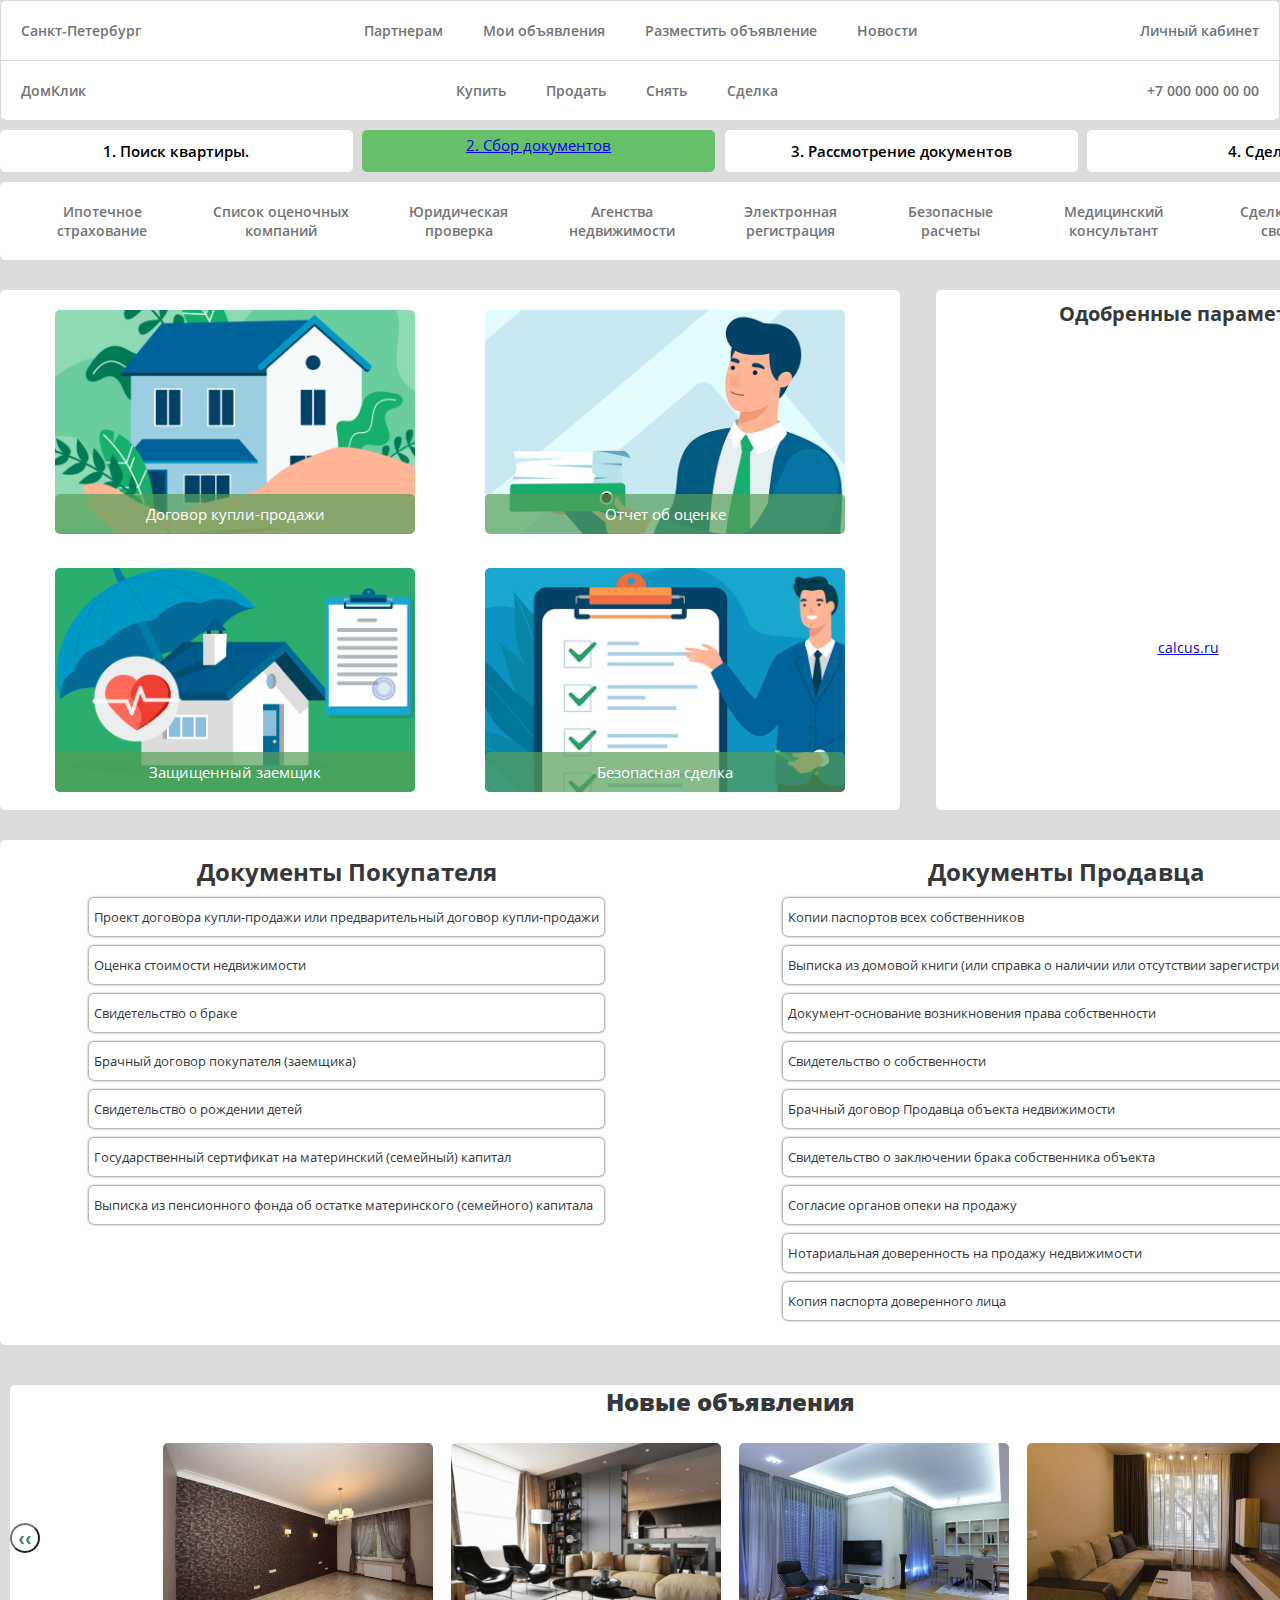
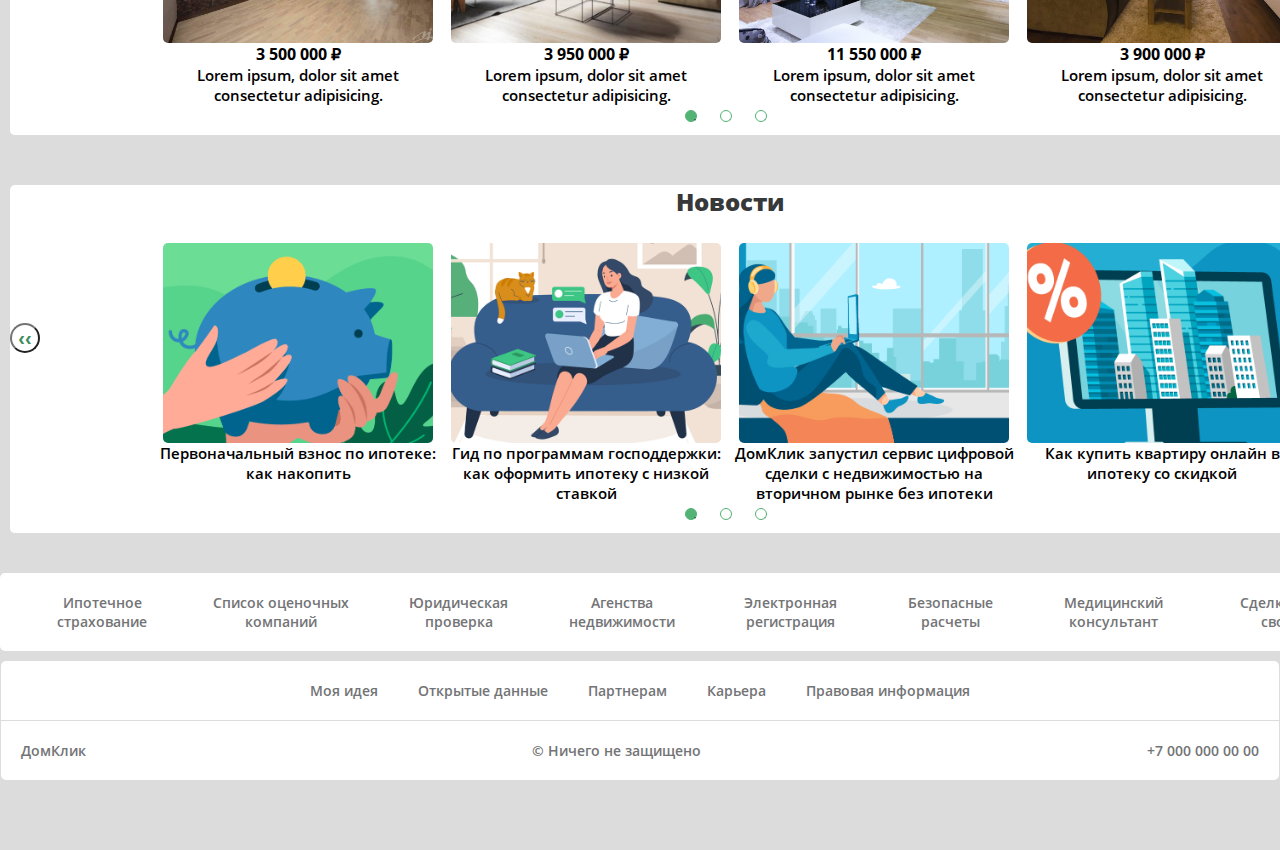
==== commit 1ea3ef0d: "small update" ====
--- a/www/collect-documents.html
+++ b/www/collect-documents.html
@@ -186,28 +186,28 @@
           <div class="documents-buyer">
             <h3>Документы Покупателя</h3>
             <ul class="documents-buyer-list">
-              <li class="documents-buyer-item">Проект договора купли-продажи или предварительный договор купли-продажи</li>
-              <li class="documents-buyer-item">Оценка стоимости недвижимости</li>
-              <li class="documents-buyer-item">Свидетельство о браке</li>
-              <li class="documents-buyer-item">Брачный договор покупателя (заемщика)</li>
-              <li class="documents-buyer-item">Свидетельство о рождении детей</li>
-              <li class="documents-buyer-item">Государственный сертификат на материнский (семейный) капитал</li>
-              <li class="documents-buyer-item">Выписка из пенсионного фонда об остатке материнского (семейного) капитала</li>
+              <li class="documents-item">Проект договора купли-продажи или предварительный договор купли-продажи</li>
+              <li class="documents-item">Оценка стоимости недвижимости</li>
+              <li class="documents-item">Свидетельство о браке</li>
+              <li class="documents-item">Брачный договор покупателя (заемщика)</li>
+              <li class="documents-item">Свидетельство о рождении детей</li>
+              <li class="documents-item">Государственный сертификат на материнский (семейный) капитал</li>
+              <li class="documents-item">Выписка из пенсионного фонда об остатке материнского (семейного) капитала</li>
               </li>
             </ul>
           </div>
           <div class="documents-seller">
             <h3>Документы Продавца</h3>
             <ul class="documents-seller-list">
-              <li class="documents-seller-item">Копии паспортов всех собственников</li>
-              <li class="documents-seller-item">Выписка из домовой книги (или справка о наличии или отсутствии зарегистрированных)</li>
-              <li class="documents-seller-item">Документ-основание возникновения права собственности</li>
-              <li class="documents-seller-item">Свидетельство о собственности</li>
-              <li class="documents-seller-item">Брачный договор Продавца объекта недвижимости</li>
-              <li class="documents-seller-item">Свидетельство о заключении брака собственника объекта</li>
-              <li class="documents-seller-item">Согласие органов опеки на продажу</li>
-              <li class="documents-seller-item">Нотариальная доверенность на продажу недвижимости</li>
-              <li class="documents-seller-item">Копия паспорта доверенного лица</li>
+              <li class="documents-item">Копии паспортов всех собственников</li>
+              <li class="documents-item">Выписка из домовой книги (или справка о наличии или отсутствии зарегистрированных)</li>
+              <li class="documents-item">Документ-основание возникновения права собственности</li>
+              <li class="documents-item">Свидетельство о собственности</li>
+              <li class="documents-item">Брачный договор Продавца объекта недвижимости</li>
+              <li class="documents-item">Свидетельство о заключении брака собственника объекта</li>
+              <li class="documents-item">Согласие органов опеки на продажу</li>
+              <li class="documents-item">Нотариальная доверенность на продажу недвижимости</li>
+              <li class="documents-item">Копия паспорта доверенного лица</li>
               </li>
             </ul>
           </div>
--- a/www/style/style.css
+++ b/www/style/style.css
@@ -424,6 +424,10 @@
   margin-top: 10px;
 }
 
+h3 {
+  font-size: 24px;
+}
+
 p {
   margin: 0px;
   font-size: 15px;
@@ -1095,6 +1099,31 @@
   justify-content: space-around;
   background-color: #fff;
   border-radius: 5px;
-}
-
-/*# sourceMappingURL=[data-uri] */
+  padding-top: 15px;
+  padding-bottom: 15px;
+}
+
+.documents-buyer-list {
+  padding-left: 0;
+  text-align: left;
+}
+
+.documents-seller-list {
+  padding-left: 0;
+  text-align: left;
+}
+
+.documents-item {
+  border-radius: 5px;
+  box-shadow: 0 0 3px;
+  padding: 10px 5px 10px 5px;
+  margin-top: 10px;
+  margin-bottom: 10px;
+}
+
+.documents-item:hover {
+  box-shadow: 0 0 30px #21a038;
+  transition: 1s;
+}
+
+/*# sourceMappingURL=[data-uri] */
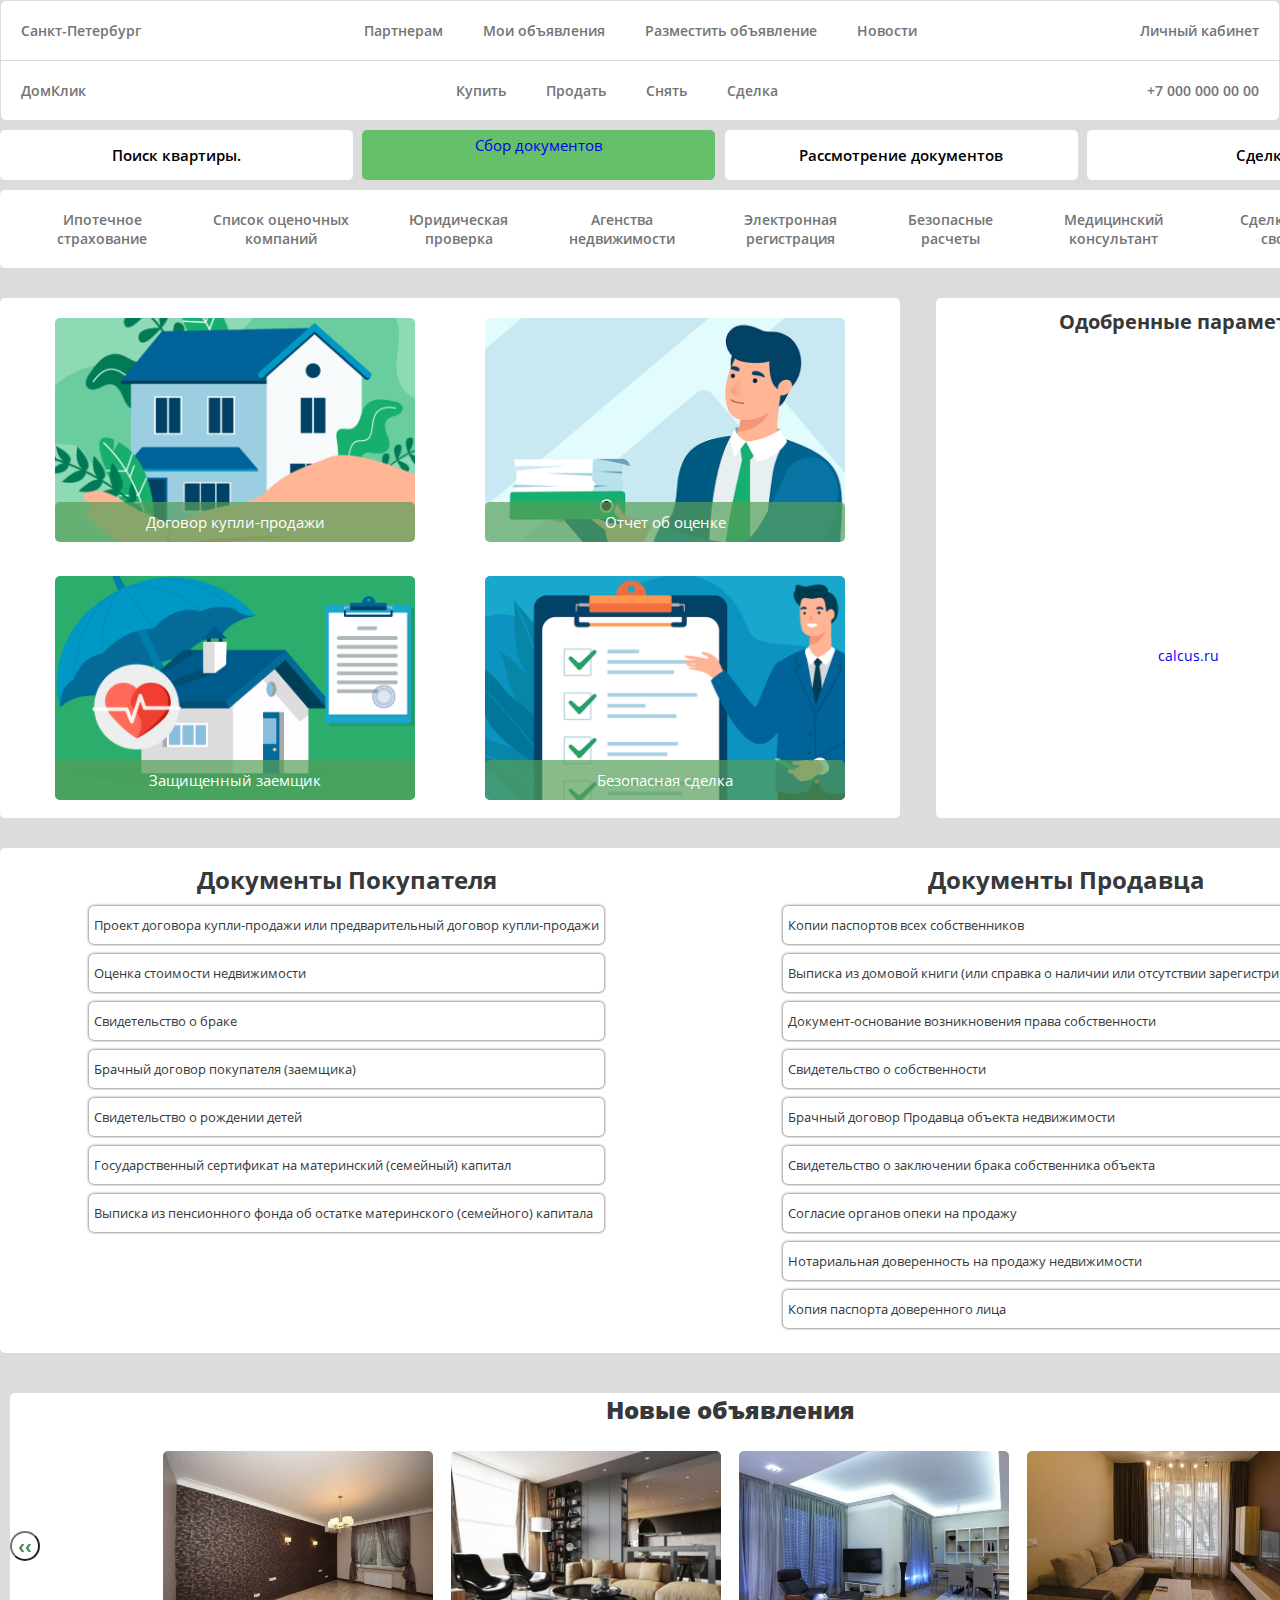
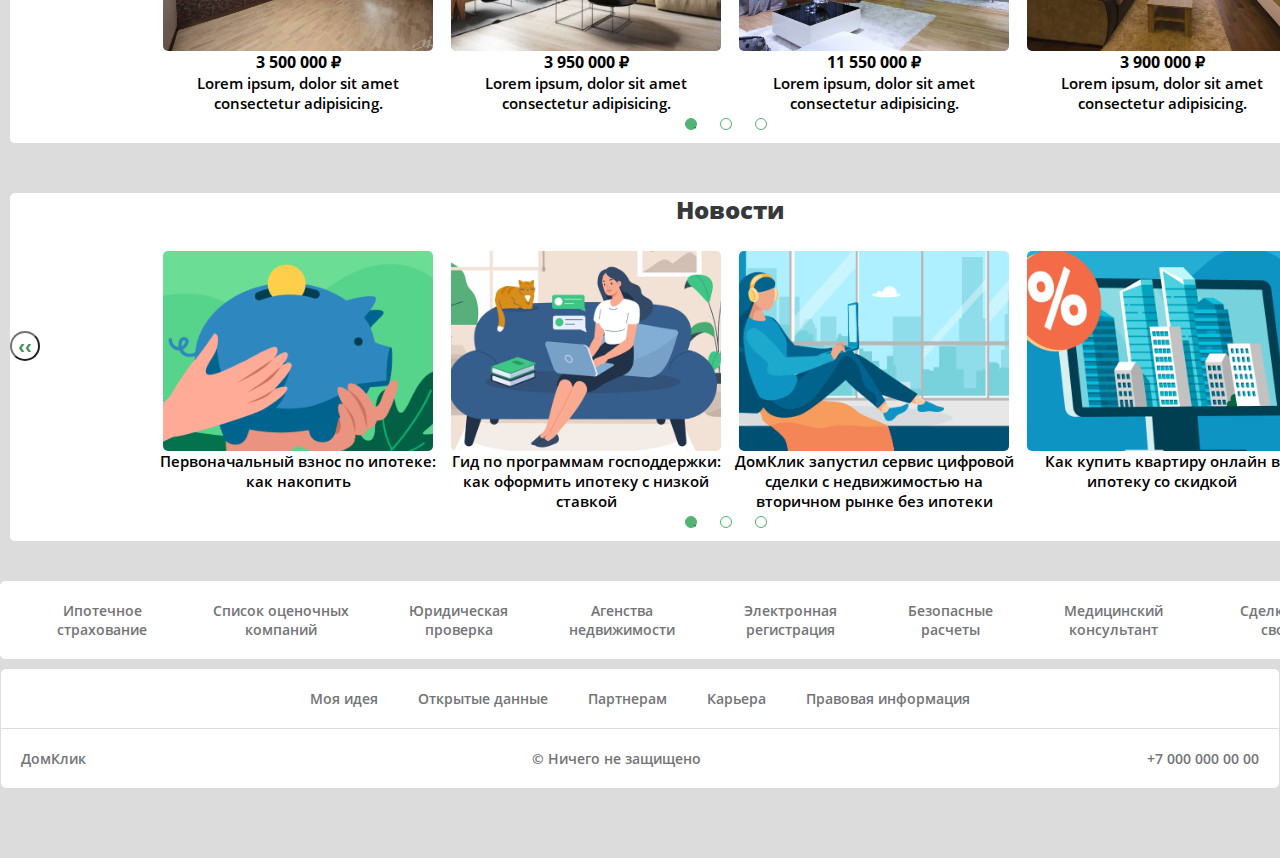
==== commit eef5c743: "small update" ====
--- a/www/collect-documents.html
+++ b/www/collect-documents.html
@@ -7,6 +7,7 @@
   <meta name="viewport" content="width=device-width, initial-scale=1.0">
   <link rel="stylesheet" type="text/css" href="style/style.css">
   <link rel="stylesheet" href="index.html">
+  <link rel="stylesheet" href="search.html">
   <link rel="stylesheet" href="collect-documents.html">
   <title>Сбор документов</title>
 </head>
@@ -22,7 +23,7 @@
       <li><a href="#">Мои объявления</a></li>
       <li><a href="#">Разместить объявление</a></li>
       <li><a href="#">Новости</a></li>
-      <a href="#" class="phone">Личный кабинет</a>
+      <a href="index.html" class="phone">Личный кабинет</a>
     </ul>
     <ul class="nav-bottom-main">
       <a href="#" class="logo">ДомКлик</a>
@@ -41,23 +42,23 @@
       <div class="status">
         <div class="status-wrap">
           <div class="status-item">
-            <a href="index.html">
-              <p>1. Поиск квартиры.</p>
+            <a href="search.html">
+              <p>Поиск квартиры.</p>
             </a>
           </div>
           <div class="bg-color">
             <a href="collect-documents.html">
-              <p>2. Сбор документов</p>
+              <p>Сбор документов</p>
             </a>
           </div>
           <div class="status-item">
             <a href="#">
-              <p>3. Рассмотрение документов</p>
+              <p>Рассмотрение документов</p>
             </a>
           </div>
           <div class="status-item">
             <a href="#">
-              <p>4. Сделка</p>
+              <p>Сделка</p>
             </a>
           </div>
         </div>
--- a/www/style/style.css
+++ b/www/style/style.css
@@ -434,6 +434,10 @@
   text-decoration: none;
 }
 
+a {
+  text-decoration: none;
+}
+
 ul {
   list-style: none;
   font-size: 13px;
@@ -966,10 +970,11 @@
 }
 
 .status-item p {
-  display: inline-block;
+  display: block;
   color: black;
   font-weight: 600;
   text-decoration: none;
+  padding: 5px 5px 5px 5px;
 }
 
 .status-wrap {
@@ -1126,4 +1131,45 @@
   transition: 1s;
 }
 
-/*# sourceMappingURL=[data-uri] */
+.block-title {
+  padding-top: 50px;
+}
+
+.block-question {
+  color: #fff;
+  border-radius: 5px;
+  height: 600px;
+  background-image: url(../img/img/block-question2.jpg);
+  background-size: cover;
+  padding: auto;
+  margin-top: 30px;
+}
+
+.block-item {
+  display: flex;
+  justify-content: space-around;
+  background-color: rgba(0, 0, 0, 0);
+  margin-top: 280px;
+}
+
+.block-button {
+  display: inline-block;
+  border-radius: 5px;
+  padding: 10px 10px 10px 10px;
+}
+
+.block-button a {
+  text-decoration: none;
+  color: #fff;
+  padding: 0;
+}
+
+.block-button-green {
+  background-color: rgba(77, 201, 71, 0.631);
+}
+
+.block-button-orange {
+  background-color: rgba(199, 130, 0, 0.631);
+}
+
+/*# sourceMappingURL=[data-uri] */
